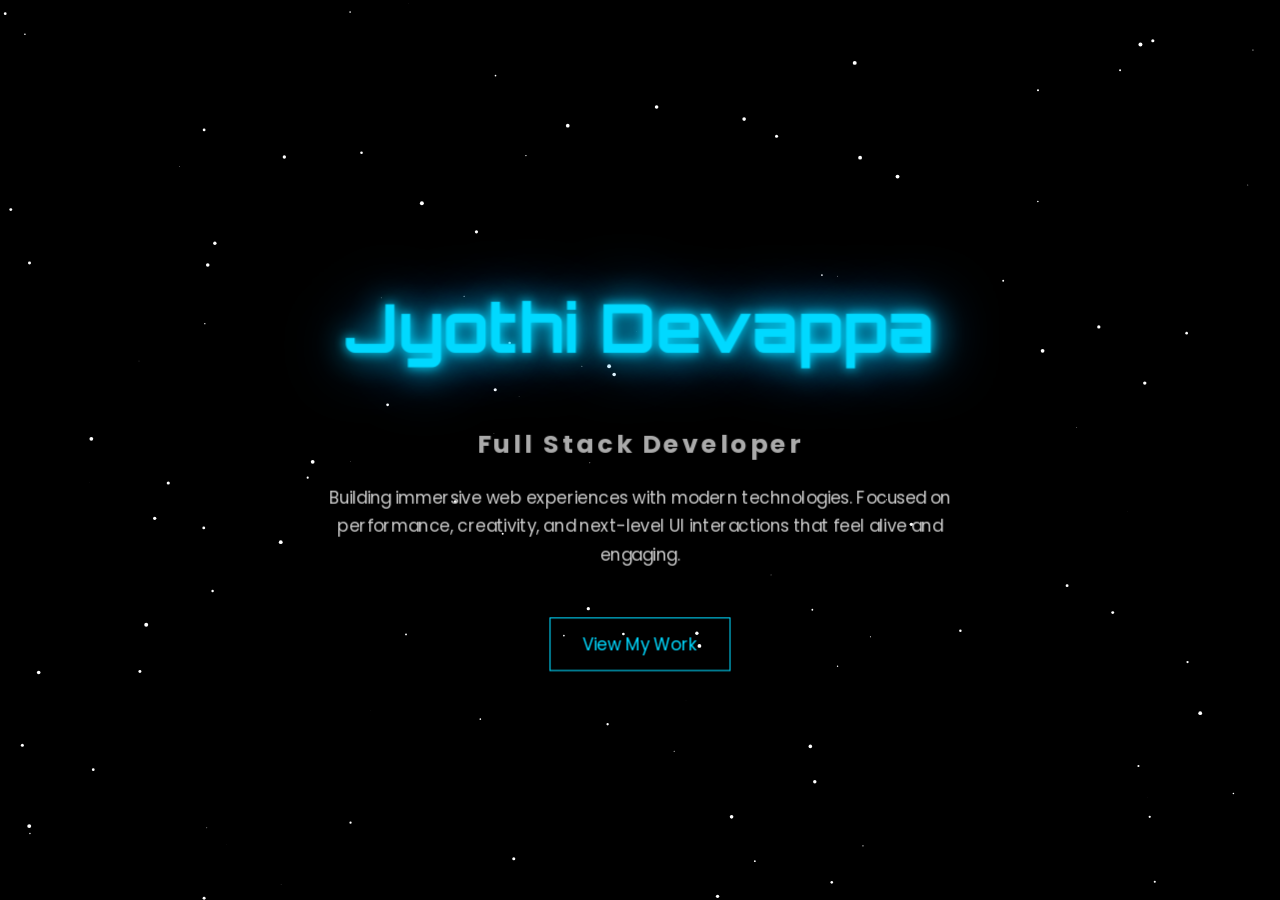
==== h.html @ c5766c2b "hero section update" ====
<!DOCTYPE html>
<html lang="en">
<head>
<meta charset="UTF-8">
<meta name="viewport" content="width=device-width, initial-scale=1.0">
<title>Cinematic About</title>

<link href="https://fonts.googleapis.com/css2?family=Orbitron:wght@400;700&family=Poppins:wght@300;500&display=swap" rel="stylesheet">

<style>
body {
    margin: 0;
    background: black;
    overflow: hidden;
    font-family: 'Poppins', sans-serif;
}

/* 🌌 CANVAS BACKGROUND */
canvas {
    position: fixed;
    top: 0;
    left: 0;
    z-index: -1;
}

/* SECTION */
.about {
    height: 100vh;
    display: flex;
    align-items: center;
    justify-content: center;
    perspective: 1200px;
}

/* CARD */
.card {
    text-align: center;
    transform-style: preserve-3d;
    transition: transform 0.1s ease;
}

/* NAME */
.name {
    font-family: 'Orbitron', sans-serif;
    font-size: 4rem;
    color: #00d9ff;
    text-shadow:
        0 0 10px #00d9ff,
        0 0 30px #00d9ff,
        0 0 60px #008cff;
    transform: translateZ(80px);
    opacity: 0;
    animation: fadeUp 1.5s ease forwards;
}

/* ROLE */
.role {
    margin-top: 10px;
    font-size: 1.5rem;
    color: #aaa;
    letter-spacing: 3px;
    transform: translateZ(60px);
    opacity: 0;
    animation: fadeUp 1.5s ease forwards 0.5s;
}

/* DESC */
.desc {
    margin-top: 20px;
    max-width: 600px;
    color: #ccc;
    line-height: 1.7;
    transform: translateZ(40px);
    opacity: 0;
    animation: fadeUp 1.5s ease forwards 1s;
}

/* BUTTON */
.btn {
    margin-top: 30px;
    padding: 12px 30px;
    border: 1px solid #00d9ff;
    color: #00d9ff;
    text-decoration: none;
    display: inline-block;
    transform: translateZ(50px);
    opacity: 0;
    animation: fadeUp 1.5s ease forwards 1.5s;
    transition: 0.3s;
}

.btn:hover {
    background: #00d9ff;
    color: black;
    box-shadow: 0 0 20px #00d9ff;
}

/* ANIMATION */
@keyframes fadeUp {
    from {
        opacity: 0;
        transform: translateY(50px) translateZ(0);
    }
    to {
        opacity: 1;
        transform: translateY(0) translateZ(60px);
    }
}
</style>
</head>

<body>

<canvas id="stars"></canvas>

<section class="about">
    <div class="card" id="card">
        <h1 class="name">Jyothi Devappa</h1>
        <h2 class="role">Full Stack Developer</h2>

        <p class="desc">
            Building immersive web experiences with modern technologies. 
            Focused on performance, creativity, and next-level UI interactions 
            that feel alive and engaging.
        </p>

        <a href="#" class="btn">View My Work</a>
    </div>
</section>




<script>
/* 🌌 STAR BACKGROUND */
const canvas = document.getElementById("stars");
const ctx = canvas.getContext("2d");

canvas.width = window.innerWidth;
canvas.height = window.innerHeight;

let stars = [];

for (let i = 0; i < 120; i++) {
    stars.push({
        x: Math.random() * canvas.width,
        y: Math.random() * canvas.height,
        size: Math.random() * 2,
        speed: Math.random() * 0.5
    });
}

function drawStars() {
    ctx.clearRect(0, 0, canvas.width, canvas.height);

    ctx.fillStyle = "white";

    stars.forEach(star => {
        ctx.beginPath();
        ctx.arc(star.x, star.y, star.size, 0, Math.PI * 2);
        ctx.fill();

        star.y += star.speed;
        if (star.y > canvas.height) {
            star.y = 0;
            star.x = Math.random() * canvas.width;
        }
    });

    requestAnimationFrame(drawStars);
}

drawStars();

/* 🖱️ MOUSE 3D TILT */
const card = document.getElementById("card");

document.addEventListener("mousemove", (e) => {
    let x = (window.innerWidth / 2 - e.clientX) / 25;
    let y = (window.innerHeight / 2 - e.clientY) / 25;

    card.style.transform = `rotateY(${x}deg) rotateX(${-y}deg)`;
});
</script>

</body>
</html>
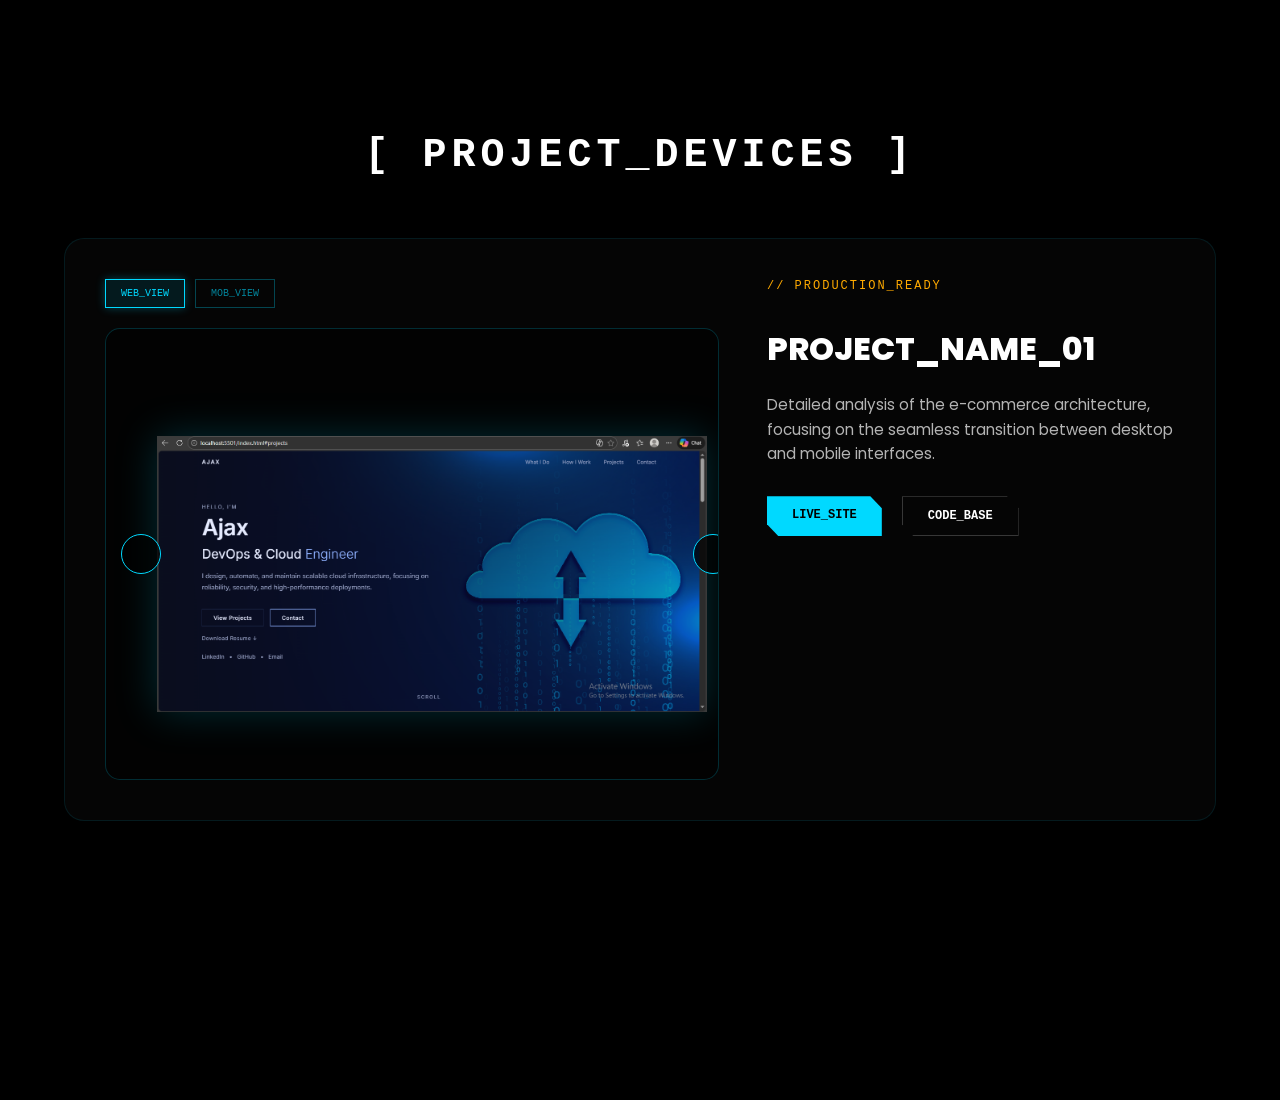
==== commit 8228927f: "added new layouts for about section" ====
--- a/h.html
+++ b/h.html
@@ -15,95 +15,265 @@
     font-family: 'Poppins', sans-serif;
 }
 
-/* 🌌 CANVAS BACKGROUND */
-canvas {
-    position: fixed;
-    top: 0;
-    left: 0;
-    z-index: -1;
-}
-
-/* SECTION */
-.about {
-    height: 100vh;
-    display: flex;
+
+/* ============================================================
+   PROJECT HUB SECTION (SAFE NAMES)
+   ============================================================ */
+.project-hub-section {
+    padding: 100px 5%;
+    background: #000;
+    min-height: 100vh;
+    color: #fff;
+}
+
+.project-hub-heading {
+    font-family: 'JetBrains Mono', monospace;
+    font-size: 2.5rem;
+    text-align: center;
+    margin-bottom: 60px;
+    letter-spacing: 5px;
+    color: #fff;
+}
+
+.project-hub-card {
+    display: grid;
+    grid-template-columns: 1.2fr 0.8fr;
+    gap: 50px;
+    background: rgba(255, 255, 255, 0.02);
+    border: 1px solid rgba(0, 217, 255, 0.1);
+    padding: 40px;
+    border-radius: 20px;
+    backdrop-filter: blur(10px);
+}
+
+/* --- VISUALS & TOGGLE --- */
+.project-hub-visuals {
+    position: relative;
+}
+
+.view-toggle-terminal {
+    display: flex;
+    gap: 10px;
+    margin-bottom: 20px;
+}
+
+.toggle-node {
+    background: transparent;
+    border: 1px solid rgba(0, 217, 255, 0.3);
+    color: rgba(0, 217, 255, 0.6);
+    padding: 8px 15px;
+    font-size: 10px;
+    font-family: 'JetBrains Mono', monospace;
+    cursor: pointer;
+    transition: 0.3s;
+}
+
+.toggle-node.active {
+    background: rgba(0, 217, 255, 0.1);
+    color: #00d9ff;
+    border-color: #00d9ff;
+    box-shadow: 0 0 10px rgba(0, 217, 255, 0.3);
+}
+
+/* --- CAROUSEL --- */
+.project-hub-carousel {
+    position: relative;
+    background: rgba(0, 0, 0, 0.4);
+    border-radius: 10px;
+    height: 400px;
+    overflow: hidden;
+    border: 1px solid rgba(255, 255, 255, 0.05);
+}
+
+.gallery-wrapper {
+    display: none;
+    height: 100%;
     align-items: center;
     justify-content: center;
-    perspective: 1200px;
-}
-
-/* CARD */
-.card {
-    text-align: center;
-    transform-style: preserve-3d;
-    transition: transform 0.1s ease;
-}
-
-/* NAME */
-.name {
-    font-family: 'Orbitron', sans-serif;
-    font-size: 4rem;
-    color: #00d9ff;
-    text-shadow:
-        0 0 10px #00d9ff,
-        0 0 30px #00d9ff,
-        0 0 60px #008cff;
-    transform: translateZ(80px);
-    opacity: 0;
-    animation: fadeUp 1.5s ease forwards;
-}
-
-/* ROLE */
-.role {
-    margin-top: 10px;
-    font-size: 1.5rem;
-    color: #aaa;
-    letter-spacing: 3px;
-    transform: translateZ(60px);
-    opacity: 0;
-    animation: fadeUp 1.5s ease forwards 0.5s;
-}
-
-/* DESC */
-.desc {
-    margin-top: 20px;
-    max-width: 600px;
-    color: #ccc;
-    line-height: 1.7;
-    transform: translateZ(40px);
-    opacity: 0;
-    animation: fadeUp 1.5s ease forwards 1s;
-}
-
-/* BUTTON */
-.btn {
-    margin-top: 30px;
-    padding: 12px 30px;
+    padding: 20px;
+}
+
+.gallery-wrapper.active {
+    display: flex;
+}
+
+.carousel-img {
+    max-width: 100%;
+    max-height: 100%;
+    object-fit: contain;
+    filter: drop-shadow(0 0 20px rgba(0, 0, 0, 0.5));
+}
+
+.mobile-frame {
+    max-width: 200px; /* Slimmer for mobile feel */
+    border-radius: 20px;
+    border: 4px solid #222;
+}
+
+.carousel-controls {
+    position: absolute;
+    bottom: 20px;
+    right: 20px;
+    display: flex;
+    gap: 10px;
+}
+
+.control-btn {
+    width: 35px;
+    height: 35px;
+    background: rgba(0, 217, 255, 0.1);
     border: 1px solid #00d9ff;
     color: #00d9ff;
+    display: flex;
+    align-items: center;
+    justify-content: center;
+    cursor: pointer;
+    border-radius: 5px;
+}
+
+/* --- INFO SECTION --- */
+.project-hub-tag {
+    color: #ffaa00;
+    font-family: 'JetBrains Mono', monospace;
+    font-size: 12px;
+    letter-spacing: 2px;
+    margin-bottom: 10px;
+}
+
+.project-hub-title {
+    font-size: 2rem;
+    margin-bottom: 20px;
+    font-weight: 800;
+}
+
+.project-hub-description {
+    color: rgba(255, 255, 255, 0.7);
+    line-height: 1.6;
+    margin-bottom: 30px;
+    font-size: 0.95rem;
+}
+
+.tech-stack-list {
+    display: flex;
+    gap: 15px;
+    margin-bottom: 40px;
+}
+
+.tech-stack-list span {
+    font-size: 11px;
+    color: #00d9ff;
+    opacity: 0.6;
+}
+
+.project-hub-links {
+    display: flex;
+    gap: 20px;
+}
+
+.tech-link-btn {
+    padding: 12px 25px;
     text-decoration: none;
-    display: inline-block;
-    transform: translateZ(50px);
-    opacity: 0;
-    animation: fadeUp 1.5s ease forwards 1.5s;
+    font-family: 'JetBrains Mono', monospace;
+    font-size: 12px;
+    font-weight: 600;
     transition: 0.3s;
-}
-
-.btn:hover {
+    clip-path: polygon(0% 0%, 90% 0%, 100% 30%, 100% 100%, 10% 100%, 0% 70%);
+}
+
+.tech-link-btn.live {
     background: #00d9ff;
-    color: black;
-    box-shadow: 0 0 20px #00d9ff;
-}
-
-/* ANIMATION */
-@keyframes fadeUp {
-    from {
-        opacity: 0;
-        transform: translateY(50px) translateZ(0);
-    }
-    to {
-        opacity: 1;
-        transform: translateY(0) translateZ(60px);
+    color: #000;
+}
+
+.tech-link-btn.source {
+    border: 1px solid rgba(255, 255, 255, 0.2);
+    color: #fff;
+}
+
+.tech-link-btn:hover {
+    transform: translateY(-3px);
+    box-shadow: 0 5px 15px rgba(0, 217, 255, 0.3);
+}
+
+
+
+.project-hub-carousel {
+    position: relative;
+    width: 100%;
+    height: 450px;
+    background: rgba(0, 0, 0, 0.6);
+    border: 1px solid rgba(0, 217, 255, 0.2);
+    border-radius: 15px;
+    overflow: hidden; /* Important: Hides the other 4 images */
+}
+
+.gallery-strip {
+    display: none; /* Hidden by default */
+    height: 100%;
+    width: 100%;
+    transition: transform 0.5s cubic-bezier(0.4, 0, 0.2, 1);
+}
+
+.gallery-strip.active {
+    display: flex; /* Only active strip shows */
+}
+
+.slide {
+    flex: 0 0 100%; /* Each slide is exactly 100% width */
+    height: 100%;
+    display: flex;
+    align-items: center;
+    justify-content: center;
+    padding: 20px;
+}
+
+.slide img {
+    max-height: 100%;
+    max-width: 90%;
+    object-fit: contain;
+    filter: drop-shadow(0 0 20px rgba(0, 217, 255, 0.2));
+}
+
+.slide img.mob-img {
+    max-height: 90%;
+    border: 6px solid #111;
+    border-radius: 25px;
+}
+
+/* Nav Arrows */
+.carousel-nav-overlay {
+    position: absolute;
+    top: 50%;
+    width: 100%;
+    display: flex;
+    justify-content: space-between;
+    transform: translateY(-50%);
+    padding: 0 15px;
+    pointer-events: none;
+}
+
+.nav-arrow {
+    width: 40px;
+    height: 40px;
+    background: rgba(0, 0, 0, 0.7);
+    border: 1px solid #00d9ff;
+    color: #00d9ff;
+    border-radius: 50%;
+    cursor: pointer;
+    pointer-events: auto;
+    transition: 0.3s;
+    z-index: 10;
+}
+
+.nav-arrow:hover {
+    background: #00d9ff;
+    color: #000;
+    box-shadow: 0 0 15px #00d9ff;
+}
+/* RESPONSIVE */
+@media (max-width: 992px) {
+    .project-hub-card {
+        grid-template-columns: 1fr;
     }
 }
 </style>
@@ -111,76 +281,105 @@
 
 <body>
 
-<canvas id="stars"></canvas>
-
-<section class="about">
-    <div class="card" id="card">
-        <h1 class="name">Jyothi Devappa</h1>
-        <h2 class="role">Full Stack Developer</h2>
-
-        <p class="desc">
-            Building immersive web experiences with modern technologies. 
-            Focused on performance, creativity, and next-level UI interactions 
-            that feel alive and engaging.
-        </p>
-
-        <a href="#" class="btn">View My Work</a>
+
+    <section class="project-hub-section">
+    <div class="project-hub-container">
+        
+        <h2 class="project-hub-heading">
+            <span class="tech-bracket">[</span> PROJECT_DEVICES <span class="tech-bracket">]</span>
+        </h2>
+
+        <div class="project-hub-card">
+            <div class="project-hub-visuals">
+                <div class="view-toggle-terminal">
+                    <button class="toggle-node active" onclick="toggleProjectView('web', this)">
+                        <i class="fas fa-desktop"></i> WEB_VIEW
+                    </button>
+                    <button class="toggle-node" onclick="toggleProjectView('mobile', this)">
+                        <i class="fas fa-mobile-alt"></i> MOB_VIEW
+                    </button>
+                </div>
+
+                <div class="project-hub-carousel">
+                    
+                    <div id="web-gallery" class="gallery-strip active">
+                        <div class="slide"><img src="web1.jpg" alt="Web 1"></div>
+                        <div class="slide"><img src="web2.jpg" alt="Web 2"></div>
+                        <div class="slide"><img src="web3.jpg" alt="Web 3"></div>
+                        <div class="slide"><img src="web4.jpg" alt="Web 4"></div>
+                        <div class="slide"><img src="web5.jpg" alt="Web 5"></div>
+                    </div>
+
+                    <div id="mobile-gallery" class="gallery-strip">
+                        <div class="slide"><img src="mob1.jpg" class="mob-img" alt="Mob 1"></div>
+                        <div class="slide"><img src="mob2.jpg" class="mob-img" alt="Mob 2"></div>
+                        <div class="slide"><img src="mob3.jpg" class="mob-img" alt="Mob 3"></div>
+                        <div class="slide"><img src="mob4.jpg" class="mob-img" alt="Mob 4"></div>
+                        <div class="slide"><img src="mob5.jpg" class="mob-img" alt="Mob 5"></div>
+                    </div>
+
+                    <div class="carousel-nav-overlay">
+                        <button class="nav-arrow prev" onclick="moveSlide(-1)"><i class="fas fa-chevron-left"></i></button>
+                        <button class="nav-arrow next" onclick="moveSlide(1)"><i class="fas fa-chevron-right"></i></button>
+                    </div>
+                </div>
+            </div>
+
+            <div class="project-hub-info">
+                <div class="project-hub-tag">// PRODUCTION_READY</div>
+                <h3 class="project-hub-title">PROJECT_NAME_01</h3>
+                <p class="project-hub-description">
+                    Detailed analysis of the e-commerce architecture, focusing on the seamless transition between desktop and mobile interfaces.
+                </p>
+                <div class="project-hub-links">
+                    <a href="#" class="tech-link-btn live">LIVE_SITE</a>
+                    <a href="#" class="tech-link-btn source">CODE_BASE</a>
+                </div>
+            </div>
+        </div>
     </div>
 </section>
 
 
 
-
 <script>
-/* 🌌 STAR BACKGROUND */
-const canvas = document.getElementById("stars");
-const ctx = canvas.getContext("2d");
-
-canvas.width = window.innerWidth;
-canvas.height = window.innerHeight;
-
-let stars = [];
-
-for (let i = 0; i < 120; i++) {
-    stars.push({
-        x: Math.random() * canvas.width,
-        y: Math.random() * canvas.height,
-        size: Math.random() * 2,
-        speed: Math.random() * 0.5
-    });
-}
-
-function drawStars() {
-    ctx.clearRect(0, 0, canvas.width, canvas.height);
-
-    ctx.fillStyle = "white";
-
-    stars.forEach(star => {
-        ctx.beginPath();
-        ctx.arc(star.x, star.y, star.size, 0, Math.PI * 2);
-        ctx.fill();
-
-        star.y += star.speed;
-        if (star.y > canvas.height) {
-            star.y = 0;
-            star.x = Math.random() * canvas.width;
-        }
-    });
-
-    requestAnimationFrame(drawStars);
-}
-
-drawStars();
-
-/* 🖱️ MOUSE 3D TILT */
-const card = document.getElementById("card");
-
-document.addEventListener("mousemove", (e) => {
-    let x = (window.innerWidth / 2 - e.clientX) / 25;
-    let y = (window.innerHeight / 2 - e.clientY) / 25;
-
-    card.style.transform = `rotateY(${x}deg) rotateX(${-y}deg)`;
-});
+
+
+let webIndex = 0;
+let mobIndex = 0;
+
+function toggleProjectView(view, btn) {
+    const buttons = document.querySelectorAll('.toggle-node');
+    buttons.forEach(b => b.classList.remove('active'));
+    btn.classList.add('active');
+
+    const webGall = document.getElementById('web-gallery');
+    const mobGall = document.getElementById('mobile-gallery');
+
+    if (view === 'web') {
+        webGall.classList.add('active');
+        mobGall.classList.remove('active');
+    } else {
+        mobGall.classList.add('active');
+        webGall.classList.remove('active');
+    }
+}
+
+function moveSlide(step) {
+    const activeStrip = document.querySelector('.gallery-strip.active');
+    const isWeb = activeStrip.id === 'web-gallery';
+    const slides = activeStrip.querySelectorAll('.slide');
+    const totalSlides = slides.length;
+
+    if (isWeb) {
+        webIndex = (webIndex + step + totalSlides) % totalSlides;
+        activeStrip.style.transform = `translateX(-${webIndex * 100}%)`;
+    } else {
+        mobIndex = (mobIndex + step + totalSlides) % totalSlides;
+        activeStrip.style.transform = `translateX(-${mobIndex * 100}%)`;
+    }
+}
+
 </script>
 
 </body>
